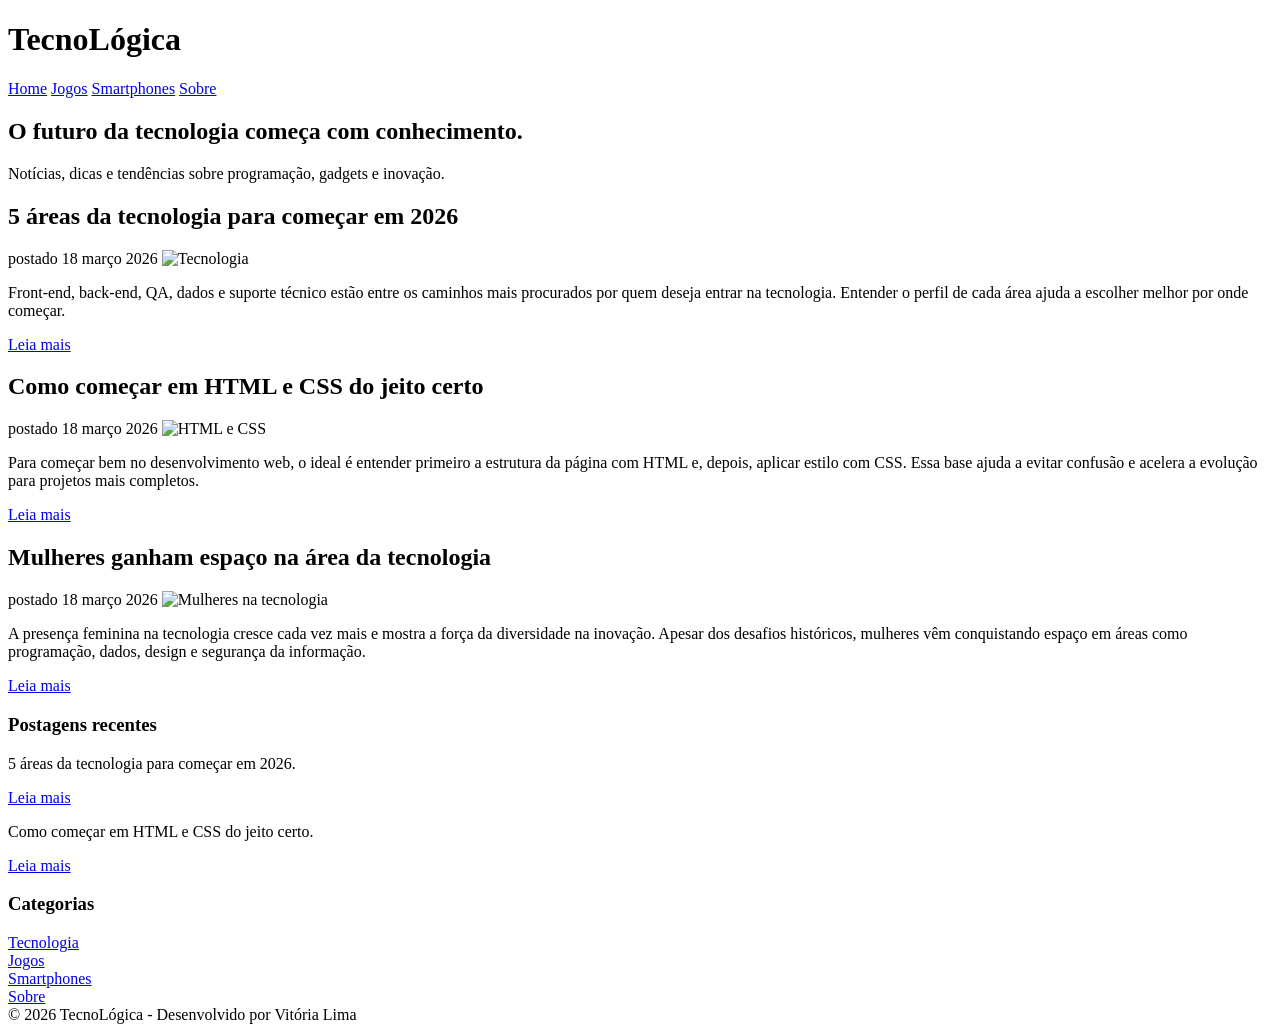
==== index.html @ 98f739eb "Primeira versão do site TecnoLógica" ====
<!DOCTYPE html>
<html lang="pt-BR">
<head>
    <meta charset="UTF-8">
    <meta name="viewport" content="width=device-width, initial-scale=1.0">
    <title>TecnoLógica</title>
    <link href="https://fonts.googleapis.com/css2?family=Poppins:wght@300;400;600&display=swap" rel="stylesheet">
    <link rel="stylesheet" href="css/style.css">

</head>
<body>

    <div id="header">
        <div id="logo">
            <h1>Tecno<span class="white">Lógica</span></h1>
        </div>

        <div id="menu">
            <a href="index.html">Home</a>
            <a href="jogos.html">Jogos</a>
            <a href="smartphones.html">Smartphones</a>
            <a href="sobre.html">Sobre</a>
        </div>
    </div>

    <div id="hero">
        <h2>O futuro da tecnologia começa com conhecimento.</h2>
        <p>Notícias, dicas e tendências sobre programação, gadgets e inovação.</p>
    </div>

    <div id="content">

        <div id="posts">

            <div class="post">
                <h2>5 áreas da tecnologia para começar em 2026</h2>
                <span class="data-post">postado 18 março 2026</span>
                <img class="img-post" src="imagens/tecnologia01.png" alt="Tecnologia">
                <p>
                    Front-end, back-end, QA, dados e suporte técnico estão entre os caminhos mais procurados por quem deseja entrar na tecnologia. Entender o perfil de cada área ajuda a escolher melhor por onde começar.
                </p>
                <a href="post1.html">Leia mais</a>
            </div>

            <div class="post">
                <h2>Como começar em HTML e CSS do jeito certo</h2>
                <span class="data-post">postado 18 março 2026</span>
                <img class="img-post" src="imagens/tecnologia02.png" alt="HTML e CSS">
                <p>
                    Para começar bem no desenvolvimento web, o ideal é entender primeiro a estrutura da página com HTML e, depois, aplicar estilo com CSS. Essa base ajuda a evitar confusão e acelera a evolução para projetos mais completos.
                </p>
                <a href="post2.html">Leia mais</a>
            </div>
            <div class="post">
                <h2>Mulheres ganham espaço na área da tecnologia</h2>
                <span class="data-post">postado 18 março 2026</span>
                <img class="img-post" src="imagens/tecnologia03.png" alt="Mulheres na tecnologia">
                <p>
                    A presença feminina na tecnologia cresce cada vez mais e mostra a força da diversidade na inovação. Apesar dos desafios históricos, mulheres vêm conquistando espaço em áreas como programação, dados, design e segurança da informação.
                </p>
                <a href="post3.html">Leia mais</a>
                </div>

        <div id="right-side">

            <div class="content-right">
                <h3>Postagens recentes</h3>

                <div class="post-right">
                    <p>5 áreas da tecnologia para começar em 2026.</p>
                    <a href="post1.html">Leia mais</a>
                </div>

                <div class="post-right">
                    <p>Como começar em HTML e CSS do jeito certo.</p>
                    <a href="post2.html">Leia mais</a>
                </div>
            </div>

            <div class="content-right">
                <h3>Categorias</h3>
                <a href="index.html">Tecnologia</a><br>
                <a href="jogos.html">Jogos</a><br>
                <a href="smartphones.html">Smartphones</a><br>
                <a href="sobre.html">Sobre</a><br>
            </div>

        </div>

        <div id="footer">
            &copy; 2026 TecnoLógica - Desenvolvido por Vitória Lima
        </div>

    </div>

</body>
</html>
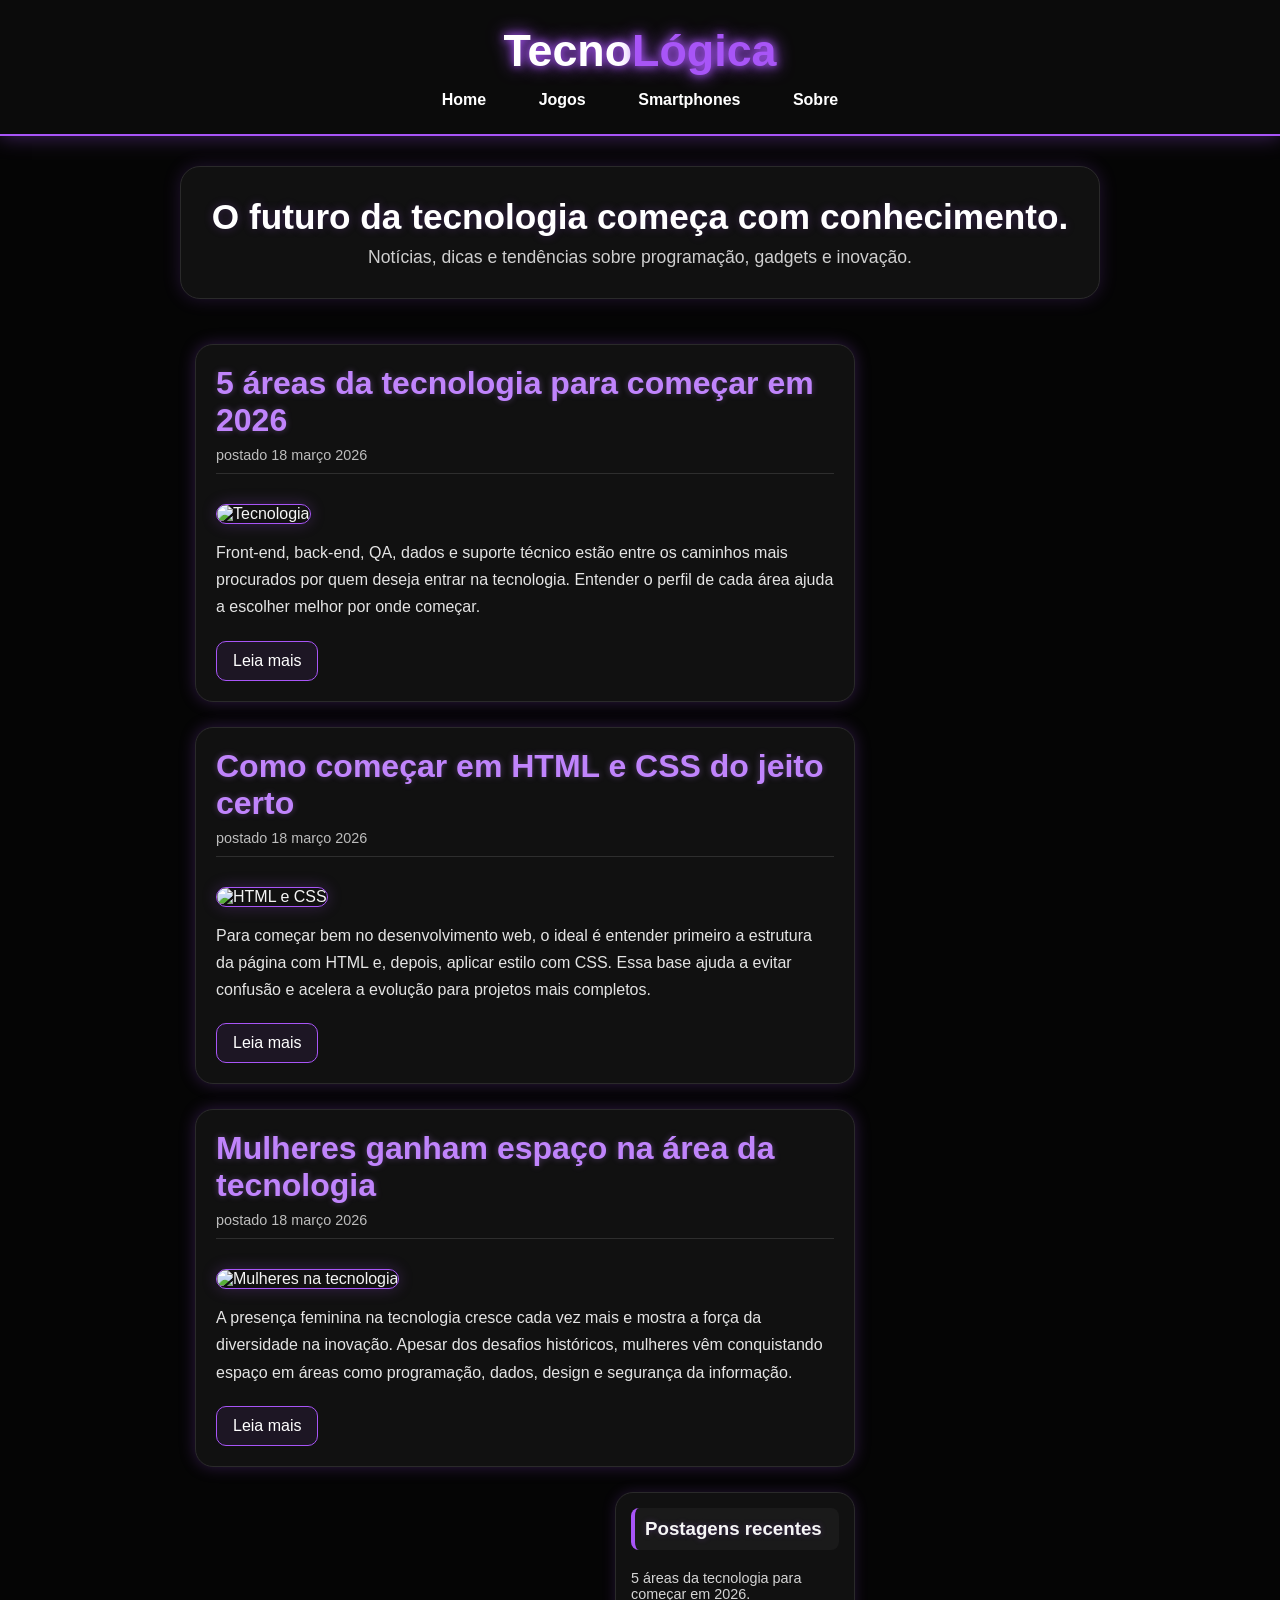
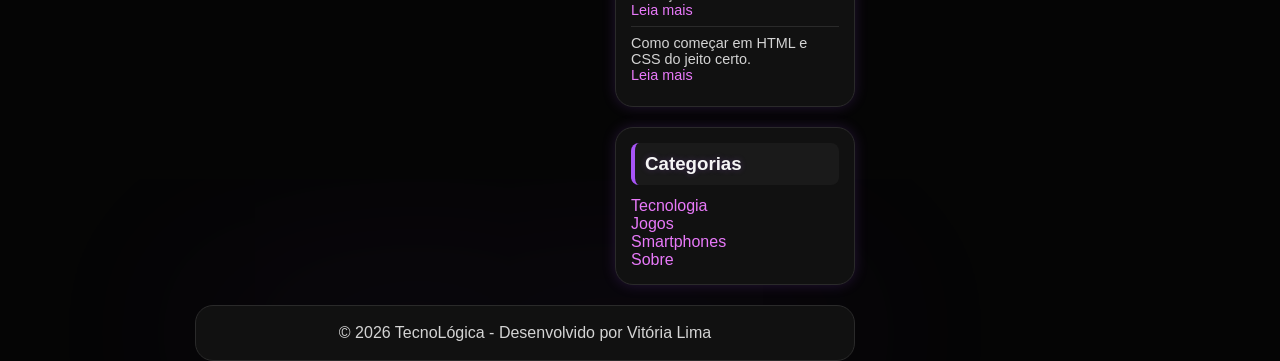
==== commit 5789bcff: "Update index.html" ====
--- a/index.html
+++ b/index.html
@@ -35,7 +35,7 @@
             <div class="post">
                 <h2>5 áreas da tecnologia para começar em 2026</h2>
                 <span class="data-post">postado 18 março 2026</span>
-                <img class="img-post" src="imagens/tecnologia01.png" alt="Tecnologia">
+                <img class="img-post" src="images/tecnologia01.png" alt="Tecnologia">
                 <p>
                     Front-end, back-end, QA, dados e suporte técnico estão entre os caminhos mais procurados por quem deseja entrar na tecnologia. Entender o perfil de cada área ajuda a escolher melhor por onde começar.
                 </p>
@@ -45,7 +45,7 @@
             <div class="post">
                 <h2>Como começar em HTML e CSS do jeito certo</h2>
                 <span class="data-post">postado 18 março 2026</span>
-                <img class="img-post" src="imagens/tecnologia02.png" alt="HTML e CSS">
+                <img class="img-post" src="images/tecnologia02.png" alt="HTML e CSS">
                 <p>
                     Para começar bem no desenvolvimento web, o ideal é entender primeiro a estrutura da página com HTML e, depois, aplicar estilo com CSS. Essa base ajuda a evitar confusão e acelera a evolução para projetos mais completos.
                 </p>
@@ -54,7 +54,7 @@
             <div class="post">
                 <h2>Mulheres ganham espaço na área da tecnologia</h2>
                 <span class="data-post">postado 18 março 2026</span>
-                <img class="img-post" src="imagens/tecnologia03.png" alt="Mulheres na tecnologia">
+                <img class="img-post" src="images/tecnologia03.png" alt="Mulheres na tecnologia">
                 <p>
                     A presença feminina na tecnologia cresce cada vez mais e mostra a força da diversidade na inovação. Apesar dos desafios históricos, mulheres vêm conquistando espaço em áreas como programação, dados, design e segurança da informação.
                 </p>
--- a/css/style.css
+++ b/css/style.css
@@ -0,0 +1,329 @@
+/* RESET */
+*{
+    margin: 0;
+    padding: 0;
+    box-sizing: border-box;
+}
+
+/* BODY */
+body{
+    font-size: 16px;
+    font-family: 'Poppins', sans-serif;
+    background: #050505;
+    color: #f5f5f5;
+}
+
+/* HEADER */
+#header{
+    background: #0b0b0b;
+    padding: 25px;
+    text-align: center;
+    border-bottom: 2px solid #a855f7;
+    box-shadow: 0 0 20px rgba(168, 85, 247, 0.4);
+}
+
+#logo h1{
+    color: #ffffff;
+    font-size: 2.8em;
+    text-shadow: 0 0 8px #a855f7, 0 0 18px #a855f7;
+}
+
+.white{
+    color: #a855f7;
+}
+
+/* MENU */
+#menu{
+    margin-top: 15px;
+}
+
+#menu a:link,
+#menu a:visited{
+    color: #ffffff;
+    text-decoration: none;
+    padding: 10px 18px;
+    margin: 0 5px;
+    border: 1px solid transparent;
+    border-radius: 10px;
+    transition: 0.3s;
+    font-weight: bold;
+}
+
+#menu a:hover{
+    color: #a855f7;
+    border: 1px solid #a855f7;
+    box-shadow: 0 0 10px rgba(168, 85, 247, 0.8);
+    background: rgba(168, 85, 247, 0.08);
+}
+
+/* HERO */
+#hero{
+    width: 920px;
+    margin: 30px auto 10px auto;
+    background: #111111;
+    border: 1px solid #2a2a2a;
+    border-radius: 20px;
+    padding: 30px;
+    box-shadow: 0 0 18px rgba(168, 85, 247, 0.18);
+    text-align: center;
+}
+
+#hero h2{
+    color: #ffffff;
+    font-size: 2.2em;
+    margin-bottom: 10px;
+    text-shadow: 0 0 10px rgba(168, 85, 247, 0.25);
+}
+
+#hero p{
+    color: #cfcfcf;
+    font-size: 1.1em;
+}
+
+/* CONTENT */
+#content{
+    width: 920px;
+    margin: 30px auto;
+    padding: 15px;
+}
+
+/* POSTS */
+#posts{
+    width: 660px;
+    float: left;
+}
+
+.post{
+    background: #111111;
+    padding: 20px;
+    margin-bottom: 25px;
+    border-radius: 18px;
+    border: 1px solid #2a2a2a;
+    box-shadow: 0 0 16px rgba(168, 85, 247, 0.25);
+    transition: 0.3s;
+}
+
+.post:hover{
+    transform: translateY(-6px);
+    box-shadow: 0 0 24px rgba(168, 85, 247, 0.38);
+}
+
+.post h2{
+    color: #c084fc;
+    margin-bottom: 8px;
+    font-size: 2em;
+    text-shadow: 0 0 6px rgba(192, 132, 252, 0.35);
+}
+
+.post h3{
+    color: #c084fc;
+    margin-top: 18px;
+    margin-bottom: 8px;
+    font-size: 1.3em;
+}
+
+.post h4{
+    color: #ffffff;
+    margin-top: 22px;
+    margin-bottom: 10px;
+    font-size: 1.1em;
+}
+
+.post p{
+    line-height: 1.8;
+}
+
+.data-post{
+    font-size: 0.9em;
+    color: #bdbdbd;
+    display: block;
+    margin-bottom: 15px;
+    padding-bottom: 10px;
+    border-bottom: 1px solid #2e2e2e;
+}
+
+.img-post{
+    width: 100%;
+    border-radius: 14px;
+    margin: 15px 0;
+    border: 1px solid #a855f7;
+    box-shadow: 0 0 15px rgba(168, 85, 247, 0.25);
+}
+
+.post p{
+    line-height: 1.7;
+    color: #e4e4e4;
+    margin-bottom: 12px;
+}
+
+/* LINKS GERAIS */
+a{
+    text-decoration: none;
+}
+
+a:link,
+a:visited{
+    color: #e879f9;
+}
+
+a:hover{
+    color: #ffffff;
+    text-shadow: 0 0 8px #e879f9;
+}
+
+/* BOTÃO LEIA MAIS */
+.post a{
+    display: inline-block;
+    margin-top: 8px;
+    padding: 10px 16px;
+    border: 1px solid #a855f7;
+    border-radius: 10px;
+    color: #ffffff;
+    background: rgba(168, 85, 247, 0.08);
+    transition: 0.3s;
+}
+
+.post a:hover{
+    background: #a855f7;
+    color: #ffffff;
+    text-shadow: none;
+}
+
+/* SIDEBAR */
+#right-side{
+    width: 240px;
+    float: right;
+}
+
+.content-right{
+    background: #111111;
+    padding: 15px;
+    margin-bottom: 20px;
+    border-radius: 18px;
+    border: 1px solid #2a2a2a;
+    box-shadow: 0 0 14px rgba(168, 85, 247, 0.18);
+    transition: 0.3s;
+}
+
+.content-right:hover{
+    transform: translateY(-4px);
+    box-shadow: 0 0 20px rgba(168, 85, 247, 0.28);
+}
+
+.content-right h3{
+    color: #f5f5f5;
+    background: #1a1a1a;
+    padding: 10px;
+    border-left: 4px solid #a855f7;
+    border-radius: 8px;
+    margin-bottom: 12px;
+    text-shadow: 0 0 6px rgba(168, 85, 247, 0.25);
+}
+
+.post-right{
+    font-size: 0.9em;
+    padding: 8px 0;
+    border-bottom: 1px solid #2a2a2a;
+    color: #d4d4d4;
+}
+
+.post-right:last-child{
+    border-bottom: none;
+}
+
+/* FOOTER */
+#footer{
+    clear: both;
+    text-align: center;
+    background: #111111;
+    padding: 18px;
+    border-radius: 18px;
+    border: 1px solid #2a2a2a;
+    box-shadow: 0 0 212px rgba(168, 85, 247, 0.15);
+    color: #d4d4d4;
+}
+
+/* RESPONSIVO */
+@media (max-width: 768px){
+    #hero,
+    #content{
+        width: 95%;
+    }
+
+    #posts,
+    #right-side{
+        width: 100%;
+        float: none;
+    }
+
+    #menu a{
+        display: inline-block;
+        margin-bottom: 8px;
+    }
+}
+
+.perfil-topo{
+    display: flex;
+    align-items: center;
+    gap: 25px;
+    margin: 30px 0;
+    flex-wrap: wrap;
+}
+
+.foto-perfil{
+    width: 170px;
+    height: 170px;
+    object-fit: cover;
+    border-radius: 50%;
+    border: 3px solid #a855f7;
+    box-shadow: 0 0 20px rgba(168, 85, 247, 0.35);
+    display: block;
+}
+
+.intro-perfil{
+    flex: 1;
+    min-width: 250px;
+}
+
+.intro-perfil h3{
+    margin-bottom: 10px;
+    color: #c084fc;
+}
+
+.habilidades{
+    margin: 15px 0 30px 0;
+}
+
+.habilidades span{
+    display: inline-block;
+    background: rgba(168, 85, 247, 0.12);
+    color: #ffffff;
+    border: 1px solid #a855f7;
+    border-radius: 999px;
+    padding: 8px 14px;
+    margin: 6px 6px 0 0;
+    box-shadow: 0 0 10px rgba(168, 85, 247, 0.18);
+    font-size: 0.95em;
+}
+
+.links-perfil{
+    margin: 15px 0 30px 0;
+}
+
+.links-perfil a{
+    display: inline-block;
+    margin-right: 12px;
+    margin-top: 8px;
+    padding: 10px 16px;
+    border-radius: 10px;
+    border: 1px solid #a855f7;
+    background: rgba(168, 85, 247, 0.08);
+    color: #ffffff;
+    transition: 0.3s;
+}
+
+.links-perfil a:hover{
+    background: #a855f7;
+    color: #ffffff;
+    text-shadow: none;
+}
